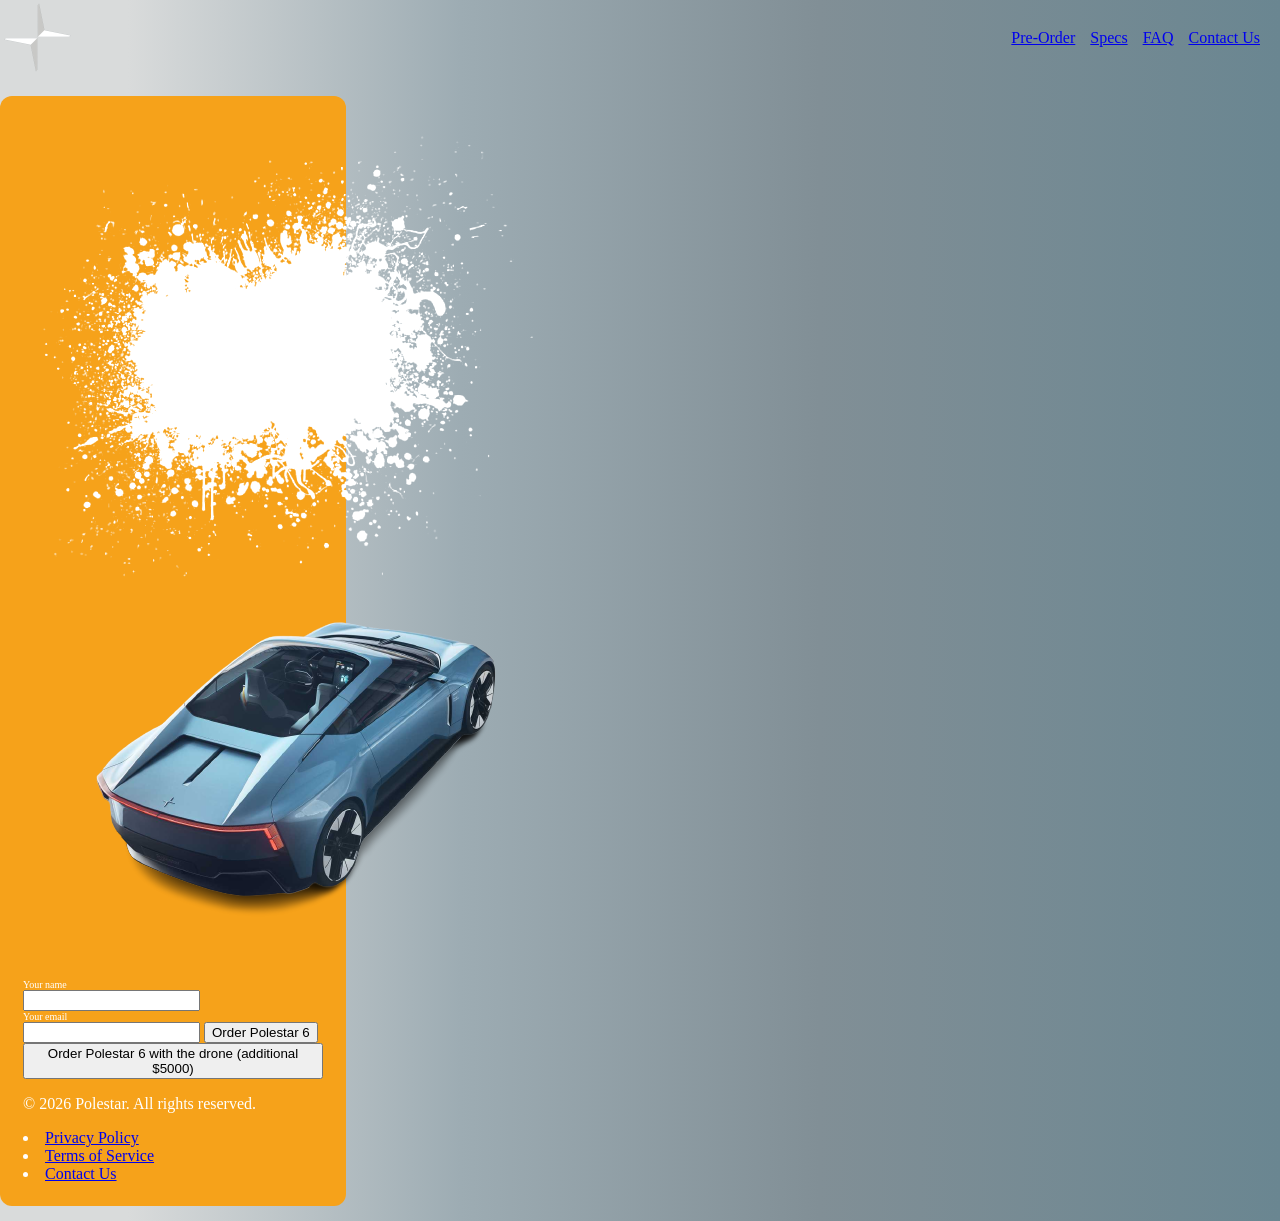
==== index.html @ ff9acb23 "Polestar 6 oefening" ====
<!DOCTYPE html>
<html lang="en">
<head>
    <meta charset="UTF-8">
    <meta name="viewport" content="width=device-width, initial-scale=1.0">
    <title>Polestar 6 | Pre-Order</title>
    <link rel="stylesheet" href="styles.css">
    
</head>
<body>
    <header style="display: flex; align-items: center;">
        <div class="banner">
            <img src="polestarlogo.png" alt="Polestar Logo" width="75" height="75">
        </div>
        <nav class="mainnav" style="margin-left: auto;">
            <a  href="preorder.html">Pre-Order</a>
            <a  href="specs.html">Specs</a>
            <a  href="faq.html">FAQ</a>
            <a  href="contact.html">Contact Us</a>
        </nav>
        
    </header>
    
    <section class="inner">
        <img src="plasma.png" alt="plasma.png" class="plasma-image">
        <img src="car.png" alt="car.png" class="plasma-image">
        <!-- hoe deze over elkaar krijgen? -->
         
        
        
        <!-- ⠀⠀⠀⠀⠀⠀⠀⠀⠀⠀⠀⠀⠀⠀⠀⠀⠀⠀⠀⠀⠀⠀⠀⠀⠀⠀⠀⣀⣀⣀⠀⠀⠀⠀⠀⠀⠀⠀⠀⠀⠀⠀⠀⠀⠀⠀⠀⠀⠀
⠀⠀⠀⠀⠀⠀⠀⠀⠀⠀⠀⠀⠀⠀⠀⠀⠀⠀⠀⠀⠀⠀⠀⠀⠀⠀⠀⣀⣀⣤⣴⣶⡿⠟⠋⠁⠀⠀⠀⠀⠀⠀⠀⠀⠀⠀⠀⠀⠀⠀⠀⠀⠀⠀⠀⠀
⠀⠀⠀⠀⠀⠀⠀⠀⠀⠀⠀⠀⠀⠀⠀⠀⠀⠀⠀⠀⠀⠀⣀⣤⣴⣾⣿⣿⡿⠟⠋⠁⠀⠀⠀⠀⠀⠀⠀⠀⠀⠀⠀⠀⠀⠀⠀⠀⠀⠀⠀⠀⠀⠀⠀⠀
⠀⠀⠀⠀⠀⠀⠀⠀⠀⠀⠀⠀⠀⠀⠀⠀⠀⠀⣀⡴⢚⢫⣽⣿⣿⡿⠛⠁⠀⠀⠀⠀⠀⠀⠀⠀⠀⠀⠀⠀⠀⠀⠀⠀⠀⠀⠀⠀⠀⠀⠀⠀⠀⠀⠀⠀
⠀⠀⠀⠀⠀⠀⠀⠀⠀⠀⠀⠀⠀⠀⢀⣠⡶⠛⠳⣎⢥⣿⣿⡿⠋⠀⠀⠀⠀⠀⠀⠀⠀⠀⠀⠀⠀⠀⠀⠀⠀⠀⠀⠀⠀⠀⠀⠀⠀⠀⠀⠀⠀⠀⠀⠀
⠀⠀⠀⠀⠀⠀⠀⠀⠀⠀⠀⠀⢀⣾⡿⠁⠀⠀⠀⣹⢾⣿⣿⠀⠀⠀⠀⠀⠀⠀⠀⠀⠀⠀⠀⠀⠀⠀⠀⠀⠀⢀⣀⣀⣀⣆⣆⣶⣶⣶⡶⣶⢶⣀⣀⣀
⠀⠀⠀⠀⠀⠀⠀⠀⠀⠀⣀⡴⢛⡏⠀⠀⠀⣠⡖⢏⠺⣿⣿⣷⣦⣤⣤⣤⠶⠖⠊⠀⠀⣀⣤⣤⡴⣖⡾⠟⠛⠉⠉⠉⠙⣏⡞⣼⣼⣷⣿⡿⠿⠛⠉⠀
⠀⠀⠀⠀⠀⠀⠀⠀⣠⠾⣉⠖⡩⢝⡦⠴⣞⠱⡸⢌⣣⣽⣿⣿⠿⠛⠉⣀⣠⣤⣶⡾⠟⠛⠋⠉⠙⣾⣇⠀⠀⠀⢀⣀⣤⣿⣿⣿⠿⠛⠉⠀⠀⠀⠀⠀
⠀⠀⠀⠀⠀⠀⢀⣴⢋⠖⡱⢊⡕⢪⢔⠫⡔⢫⣱⣾⠿⠛⢉⣠⡴⣶⠿⠟⠋⠁⠀⠀⠀⠀⠀⢀⣠⡿⣹⢳⣻⠻⡽⣹⣿⣿⡟⠁⠀⠀⠀⠀⠀⠀⠀⠀
⠀⠀⠀⠀⠀⣰⠟⣤⢋⡎⢵⡩⢜⢣⢎⣣⣽⠟⢋⣡⡴⣞⣯⠟⠋⠁⠀⠀⠀⠀⣀⣤⢶⢶⣛⢯⣓⢧⣓⡏⣶⢫⣽⣿⣿⡟⠀⠀⠀⠀⠀⠀⠀⠀⠀⠀
⠀⠀⠀⠀⠼⢯⣞⡤⢳⡸⢅⡞⣩⣖⠷⠋⠳⢶⣏⢧⣽⠋⠀⠀⠀⢀⣠⡴⣞⡻⡝⣮⢝⡲⣭⢞⡼⣣⢧⣛⢶⣫⣿⣿⣿⡇⠀⠀⠀⠀⠀⠀⠀⠀⠀⠀
⠀⠀⠀⠀⠀⠀⠈⠻⣵⢊⠷⡸⢥⣧⠀⠀⠀⠀⠉⠳⣾⣦⣠⣤⡞⣯⠳⣝⡲⣭⢳⣣⢏⡷⢳⣎⢷⡹⢮⡝⣮⢳⣿⣿⣿⣧⠀⠀⠀⠀⠀⠀⠀⠀⠀⠀
⠀⠀⠀⠀⠀⠀⠀⠀⣸⣏⣞⣱⡧⠾⢷⣄⡀⠀⠀⠀⠈⠳⣏⡶⣹⢖⡻⣜⡳⣭⢳⡭⣞⡽⣳⢎⡷⣹⢧⣻⠼⣏⢿⣿⣿⣿⣆⠀⠀⠀⠀⠀⠀⠀⠀⠀
⠀⠀⠀⠀⠀⠀⠀⠀⣤⣿⣩⣥⣶⣿⣭⣶⣿⠿⠛⠛⠀⠀⠙⣷⡹⣎⠷⣭⢳⣭⢳⡝⣮⢳⣝⢾⡹⢧⣟⢮⣟⣭⢿⣮⣝⠻⢿⣧⡀⠀⠀⠀⠀⠀⠀⠀
⠀⠀⠀⠀⠀⠀⣠⡴⣞⡟⣻⣛⢿⡻⣿⣿⣦⣤⣄⡀⠀⠀⠀⢹⡷⣭⣻⢼⡳⣞⡽⣺⡭⣟⢮⣯⢽⣻⡼⣏⡾⣞⡽⣞⡿⣿⣦⣈⠉⠀⠀⠀⠀⠀⠀⠀
⠀⠀⠀⠀⣰⠿⣭⣷⣭⡞⣵⡹⣎⠷⣭⣛⣿⣿⣭⣉⠀⠀⠀⠀⢿⣧⣛⣮⢷⣫⣞⠷⣽⢞⣯⠾⣽⢶⣻⣭⢷⡯⣟⣳⣟⡿⣿⣿⣷⣤⡀⠀⠀⠀⠀⠀
⠀⠀⠀⢀⣹⡿⣯⣴⢿⡹⢶⡹⣎⡟⣶⡹⣖⢿⣿⡿⠛⠦⠀⠀⢸⡷⣏⣾⡳⣽⡺⣟⡽⣾⣭⢿⡽⣞⣷⣫⣟⡾⣽⣳⣯⣿⣿⡿⠿⠛⠛⠲⠀⠀⠀⠀
⣾⣤⡶⣿⡹⣞⡵⣫⣞⣽⣣⣟⣵⣻⠷⣟⡾⣭⢿⣿⣦⡀⠀⠀⢸⡿⣽⢶⣻⣳⢿⣹⡽⣶⢯⣟⡾⣿⡷⣟⣾⣽⣳⣿⣿⠟⠉⠀⠀⠀⠀⠀⠀⠀⠀⠀
⠻⣷⣝⡶⠟⣳⡿⠋⠉⠀⠈⠉⠛⡿⣸⢻⣽⡞⣯⣿⡿⣷⠀⠀⣿⢿⡽⣞⡷⣯⣟⣷⣻⣽⣻⢾⣽⣻⢿⣜⢿⣾⣿⣿⡏⠀⠀⠀⠀⠀⠀⠀⠀⠀⠀⠀
⠀⠘⠻⣤⣾⡟⠀⠀⠀⠀⠀⠀⣀⣴⣿⢸⣿⣽⡳⣿⣷⡌⠁⣰⣿⢯⡿⣽⣻⣵⣻⣞⡷⣯⣟⡿⣾⣽⣻⢿⣦⠙⢿⣿⠀⠀⠀⠀⠀⠀⠀⠀⠀⠀⠀⠀
⠀⠀⠀⠀⠉⠉⠀⠀⠀⢀⣰⣾⣿⣿⢇⣿⡿⣶⢿⡿⠉⢷⢀⣿⣏⣿⣹⢷⡿⣾⢷⣏⣿⢿⣾⣿⣷⣿⣿⣿⣿⣷⠾⢿⡀⠀⠀⠀⠀⠀⠀⠀⠀⠀⠀⠀
⠀⠀⠀⠀⠀⠀⢀⣤⣾⣿⣿⣿⡿⣣⣿⢿⡽⣯⢿⡇⠀⣠⣿⣟⣾⣳⣯⢿⣽⢯⣟⣯⣿⡟⣿⣿⣿⣿⠿⠿⠿⣿⣷⣅⠓⠀⠀⠀⠀⠀⠀⠀⠀⠀⠀⠀
⠀⠀⠀⠀⢀⣶⣿⣿⣿⣿⡿⣫⣾⢿⡽⣯⢿⡽⣿⣠⣼⣿⣻⢾⣳⣯⣿⣟⣾⣟⣯⣿⣽⣷⢻⡿⠋⠀⠀⠀⠀⠀⠉⠙⢷⠀⠀⠀⠀⠀⠀⠀⠀⠀⠀⠀
⠀⠀⠀⣰⣿⣿⣿⣿⡿⣫⣾⡿⣯⢿⡽⣯⢿⣽⣿⣿⣻⢷⣻⣟⣯⣿⢻⣿⣷⣻⣟⣾⣿⣿⠸⠂⠀⠀⠀⠀⠀⠀⠀⠀⠀⠀⠀⠀⠀⠀⠀⠀⠀⠀⠀⠀
⠀⠀⢰⣿⣿⣿⣿⢏⣾⣿⢯⣿⡽⣯⣿⣻⣟⣾⣽⣾⣻⣟⣯⣿⣽⡟⢸⣿⣿⣿⣿⣿⣿⣿⠀⠀⠀⠀⠀⠀⠀⠀⠀⠀⠀⠀⠀⠀⠀⠀⠀⠀⠀⠀⠀⠀
⠀⠀⢸⣿⣿⣿⣏⣾⣿⡽⣟⣾⢿⣽⡾⣷⡿⣻⣿⣿⣿⣿⣿⣿⡟⠁⣿⠟⠋⠉⠉⠙⠻⣿⡀⠀⠀⠀⠀⠀⠀⠀⠀⠀⠀⠀⠀⠀⠀⠀⠀⠀⠀⠀⠀⠀
⠀⠈⠘⣿⣿⣿⢸⣿⣯⢿⡿⣽⡿⣯⣿⢿⣇⠉⠀⠀⠀⠀⠉⠿⠁⠀⠃⠀⠀⠀⠀⠀⠀⠘⠁⠀⠀⠀⠀⠀⠀⠀⠀⠀⠀⠀⠀⠀⠀⠀⠀⠀⠀⠀⠀⠀
⠀⠀⠀⠹⣿⣿⢼⣿⣟⣿⣟⣿⣽⣿⣽⣿⣿⣿⣶⣶⣴⣤⣤⣤⣄⣀⠀⠀⠀⠀⠀⠀⠀⠀⠀⠀⠀⠀⠀⠀⠀⠀⠀⠀⠀⠀⠀⠀⠀⠀⠀⠀⠀⠀⠀⠀
⠀⠀⠀⠀⠘⢿⣏⣿⣿⣻⣾⣟⣿⣾⢿⣾⡿⣿⣿⣿⣿⣿⣿⣿⣿⣿⣿⣶⣄⠀⠀⠀⠀⠀⠀⠀⠀⠀⠀⠀⠀⠀⠀⠀⠀⠀⠀⠀⠀⠀⠀⠀⠀⠀⠀⠀
⠀⠀⠀⠀⠀⠀⠙⠪⠿⣿⣯⣿⣟⣿⣿⣟⣿⣿⣯⣿⣿⣿⣿⣿⣿⣿⣿⣿⣿⣷⡀⠀⠀⠀⠀⠀⠀⠀⠀⠀⠀⠀⠀⠀⠀⠀⠀⠀⠀⠀⠀⠀⠀⠀⠀⠀
⠀⠀⠀⠀⠀⠀⠀⠀⠀⠈⠙⠛⠻⠿⠯⠿⠿⠿⠿⠿⠷⠿⠿⢿⣿⣿⣿⣿⣿⣿⡇⠀⠀⠀⠀⠀⠀⠀⠀⠀⠀⠀⠀⠀⠀⠀⠀⠀⠀⠀⠀⠀⠀⠀⠀⠀
⠀⠀⠀⠀⠀⠀⠀⠀⠀⠀⠀⠀⠀⠀⣀⣤⣶⣶⣿⣿⣷⣶⣶⡄⠘⣿⣿⣿⣿⣿⡇⠀⠀⠀⠀⠀⠀⠀⠀⠀⠀⠀⠀⠀⠀⠀⠀⠀⠀⠀⠀⠀⠀⠀⠀⠀
⠀⠀⠀⠀⠀⠀⠀⠀⠀⠀⠀⢀⣴⣿⣿⣿⣿⣿⠿⠿⠿⠿⣿⡿⢀⣿⣿⣿⣿⡿⢀⠀⠀⠀⠀⠀⠀⠀⠀⠀⠀⠀⠀⠀⠀⠀⠀⠀⠀⠀⠀⠀⠀⠀⠀⠀
⠀⠀⠀⠀⠀⠀⠀⠀⠀⠀⠀⣾⣿⣿⣿⣿⠁⠀⠀⠀⠀⠀⠀⣠⣾⣿⣿⣿⡿⠁⣼⣦⠀⠀⠀⠀⠀⠀⠀⠀⠀⠀⠀⠀⠀⠀⠀⠀⠀⠀⠀⠀⠀⠀⠀⠀
⠀⠀⠀⠀⠀⠀⠀⠀⠀⠀⠀⢻⣿⣿⣿⣿⣷⣶⣤⣤⣤⣶⣿⣿⣿⣿⣿⠟⠁⠸⣿⣿⣷⡄⠀⠀⠀⠀⠀⠀⠀⠀⠀⠀⠀⠀⠀⠀⠀⠀⠀⠀⠀⠀⠀⠀
⠀⠀⠀⠀⠀⠀⠀⠀⠀⠀⠀⠀⠹⢿⣿⣿⣿⣿⣿⣿⣿⣿⣿⣿⣿⠿⠁⠀⠀⠀⠈⣿⣿⣿⡀⠀⠀⠀⠀⠀⠀⠀⠀⠀⠀⠀⠀⠀⠀⠀⠀⠀⠀⠀⠀⠀
⠀⠀⠀⠀⠀⠀⠀⠀⠀⠀⠀⠀⠀⠀⠉⠛⠛⠿⠿⠿⠿⠟⠛⠉⠀⠀⠀⠀⠀⠀⠀⠘⣿⣿⣇⠀⠀⠀⠀⠀⠀⠀⠀⠀⠀⠀⠀⠀⠀⠀⠀⠀⠀⠀⠀⠀
⠀⠀⠀⠀⠀⠀⠀⠀⠀⠀⠀⠀⠀⠀⠀⠀⠀⠀⠀⠀⠀⠀⠀⠀⠀⠀⠀⠀⠀⠀⣦⡄⢹⣿⡏⠀⠀⠀⠀⠀⠀⠀⠀⠀⠀⠀⠀⠀⠀⠀⠀⠀⠀⠀⠀⠀
⠀⠀⠀⠀⠀⠀⠀⠀⠀⠀⠀⠀⠀⠀⠀⠀⠀⠀⠀⠀⠀⠀⠀⠀⠀⠀⠀⠀⠀⠀⠈⣿⣿⣿⠃⠀⠀⠀⠀⠀⠀⠀⠀⠀⠀⠀⠀⠀⠀⠀⠀⠀⠀⠀⠀⠀
⠀⠀⠀⠀⠀⠀⠀⠀⠀⠀⠀⠀⠀⠀⠀⠀⠀⠀⠀⠀⠀⠀⠀⠀⠀⠀⠀⠀⠀⠀⠀⢸⣿⠏⠀⠀⠀⠀⠀⠀⠀⠀⠀⠀⠀⠀⠀⠀⠀⠀⠀⠀⠀⠀⠀⠀
⠀⠀⠀⠀⠀⠀⠀⠀⠀⠀⠀⠀⠀⠀⠀⠀⠀⠀⠀⠀⠀⠀⠀⠀⠀⠀⠀⠀⠀⠀⠀⣼⡏⠀⠀⠀⠀⠀⠀⠀⠀⠀⠀⠀⠀⠀⠀⠀⠀⠀⠀⠀⠀⠀⠀⠀
⠀⠀⠀⠀⠀⠀⠀⠀⠀⠀⠀⠀⠀⠀⠀⠀⠀⠀⠀⠀⠀⠀⠀⠀⠀⠀⠀⠀⠀⠀⠀⠁⠀ -->
    </inner>
    <form>
        <label for="name">Your name</label>
        <input type="text" id="name">
        <label for="email">Your email</label>
        <input type="email" id="email">
        <button>Order Polestar 6</button>
        <button>Order Polestar 6 <span>with the drone</span> (additional $5000)</button>
    </form>
    <footer>
        <section class="footer-content">
            <p>&copy; 2026 Polestar. All rights reserved.</p>
            <nav>
                    <li><a href="privacy_policy.html">Privacy Policy</a></li>
                    <li><a href="terms_of_service.html">Terms of Service</a></li>
                    <li><a href="contact.html">Contact Us</a></li>
            </nav>
        </section>
    </footer>
</body>
</html>
---- styles.css ----
body {
        margin: 0;
        padding: 0;
        background: #d9dbdb;
        background: linear-gradient(90deg, rgba(217, 219, 219, 1) 10%, rgba(157, 172, 179, 1) 36%, rgba(129, 143, 150, 1) 64%, rgba(106, 134, 145, 1) 100%);
}
        .banner {
            display: flex;
            flex-direction: row;
            flex-wrap: nowrap;
          /* Keep the logo and links in separate child elements; this places
         the first child at the left and the last child at the right. */
            justify-content: space-between;
            align-items: center;
            gap: 10px;
}
.mainnav {
            display: flex;
            flex-direction: row;
            flex-wrap: nowrap;
            justify-content: flex-end;
            align-items: center;
            gap: 15px;
            margin-right: 20px;
}
label {
            display: block;
            font-size: 10px;
            
}
section.inner {
            background-color: #f6a21a;
            padding: 23px;
            margin-top: 21px;
            margin-bottom: 15px;
            border-radius: 12px;
            color: white;
            width: 300px;
}
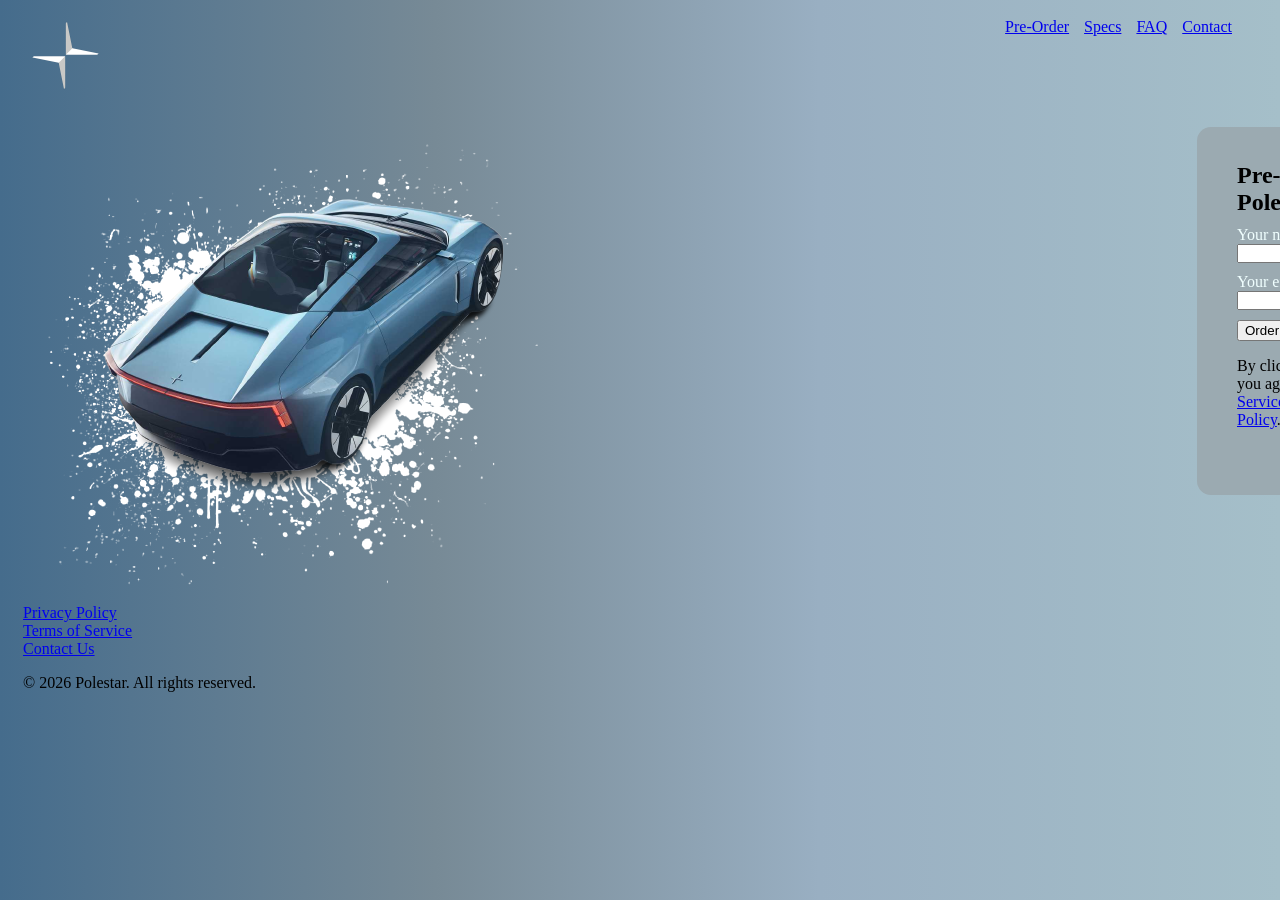
==== commit 19f701b7: "Cleanup" ====
--- a/index.html
+++ b/index.html
@@ -5,87 +5,60 @@
     <meta name="viewport" content="width=device-width, initial-scale=1.0">
     <title>Polestar 6 | Pre-Order</title>
     <link rel="stylesheet" href="styles.css">
-    
 </head>
 <body>
-    <header style="display: flex; align-items: center;">
+    <header>
         <div class="banner">
             <img src="polestarlogo.png" alt="Polestar Logo" width="75" height="75">
         </div>
-        <nav class="mainnav" style="margin-left: auto;">
+        <nav class="mainnav">
             <a  href="preorder.html">Pre-Order</a>
             <a  href="specs.html">Specs</a>
             <a  href="faq.html">FAQ</a>
-            <a  href="contact.html">Contact Us</a>
+            <a  href="contact.html">Contact</a>
         </nav>
-        
     </header>
-    
+    <!-- <section class="preorder-layout">
+        <div class="inner">
+            <img src="plasma.png" alt="plasma.png" class="plasma-image">
+            <img src="car.png" alt="car.png" class="plasma-image">
+        </div>
+        <form class="form">
+            <h1 class="title-form">Pre-Order Your Polestar 6</h1>
+            <div>
+                <label for="name">Your name</label>
+                <input type="text" id="name">
+            </div>
+            <div>
+                <label for="email">Your email</label>
+                <input type="email" id="email">
+            </div>
+            <button>Order Polestar 6</button>
+            <p>By clicking the button, you agree to our <a href="terms_of_service.html">Terms of Service</a> and <a href="privacy_policy.html">Privacy Policy</a>.</p>
+        </form>
+        </section>  -->
     <section class="inner">
-        <img src="plasma.png" alt="plasma.png" class="plasma-image">
-        <img src="car.png" alt="car.png" class="plasma-image">
-        <!-- hoe deze over elkaar krijgen? -->
-         
-        
-        
-        <!-- ⠀⠀⠀⠀⠀⠀⠀⠀⠀⠀⠀⠀⠀⠀⠀⠀⠀⠀⠀⠀⠀⠀⠀⠀⠀⠀⠀⣀⣀⣀⠀⠀⠀⠀⠀⠀⠀⠀⠀⠀⠀⠀⠀⠀⠀⠀⠀⠀⠀
-⠀⠀⠀⠀⠀⠀⠀⠀⠀⠀⠀⠀⠀⠀⠀⠀⠀⠀⠀⠀⠀⠀⠀⠀⠀⠀⠀⣀⣀⣤⣴⣶⡿⠟⠋⠁⠀⠀⠀⠀⠀⠀⠀⠀⠀⠀⠀⠀⠀⠀⠀⠀⠀⠀⠀⠀
-⠀⠀⠀⠀⠀⠀⠀⠀⠀⠀⠀⠀⠀⠀⠀⠀⠀⠀⠀⠀⠀⠀⣀⣤⣴⣾⣿⣿⡿⠟⠋⠁⠀⠀⠀⠀⠀⠀⠀⠀⠀⠀⠀⠀⠀⠀⠀⠀⠀⠀⠀⠀⠀⠀⠀⠀
-⠀⠀⠀⠀⠀⠀⠀⠀⠀⠀⠀⠀⠀⠀⠀⠀⠀⠀⣀⡴⢚⢫⣽⣿⣿⡿⠛⠁⠀⠀⠀⠀⠀⠀⠀⠀⠀⠀⠀⠀⠀⠀⠀⠀⠀⠀⠀⠀⠀⠀⠀⠀⠀⠀⠀⠀
-⠀⠀⠀⠀⠀⠀⠀⠀⠀⠀⠀⠀⠀⠀⢀⣠⡶⠛⠳⣎⢥⣿⣿⡿⠋⠀⠀⠀⠀⠀⠀⠀⠀⠀⠀⠀⠀⠀⠀⠀⠀⠀⠀⠀⠀⠀⠀⠀⠀⠀⠀⠀⠀⠀⠀⠀
-⠀⠀⠀⠀⠀⠀⠀⠀⠀⠀⠀⠀⢀⣾⡿⠁⠀⠀⠀⣹⢾⣿⣿⠀⠀⠀⠀⠀⠀⠀⠀⠀⠀⠀⠀⠀⠀⠀⠀⠀⠀⢀⣀⣀⣀⣆⣆⣶⣶⣶⡶⣶⢶⣀⣀⣀
-⠀⠀⠀⠀⠀⠀⠀⠀⠀⠀⣀⡴⢛⡏⠀⠀⠀⣠⡖⢏⠺⣿⣿⣷⣦⣤⣤⣤⠶⠖⠊⠀⠀⣀⣤⣤⡴⣖⡾⠟⠛⠉⠉⠉⠙⣏⡞⣼⣼⣷⣿⡿⠿⠛⠉⠀
-⠀⠀⠀⠀⠀⠀⠀⠀⣠⠾⣉⠖⡩⢝⡦⠴⣞⠱⡸⢌⣣⣽⣿⣿⠿⠛⠉⣀⣠⣤⣶⡾⠟⠛⠋⠉⠙⣾⣇⠀⠀⠀⢀⣀⣤⣿⣿⣿⠿⠛⠉⠀⠀⠀⠀⠀
-⠀⠀⠀⠀⠀⠀⢀⣴⢋⠖⡱⢊⡕⢪⢔⠫⡔⢫⣱⣾⠿⠛⢉⣠⡴⣶⠿⠟⠋⠁⠀⠀⠀⠀⠀⢀⣠⡿⣹⢳⣻⠻⡽⣹⣿⣿⡟⠁⠀⠀⠀⠀⠀⠀⠀⠀
-⠀⠀⠀⠀⠀⣰⠟⣤⢋⡎⢵⡩⢜⢣⢎⣣⣽⠟⢋⣡⡴⣞⣯⠟⠋⠁⠀⠀⠀⠀⣀⣤⢶⢶⣛⢯⣓⢧⣓⡏⣶⢫⣽⣿⣿⡟⠀⠀⠀⠀⠀⠀⠀⠀⠀⠀
-⠀⠀⠀⠀⠼⢯⣞⡤⢳⡸⢅⡞⣩⣖⠷⠋⠳⢶⣏⢧⣽⠋⠀⠀⠀⢀⣠⡴⣞⡻⡝⣮⢝⡲⣭⢞⡼⣣⢧⣛⢶⣫⣿⣿⣿⡇⠀⠀⠀⠀⠀⠀⠀⠀⠀⠀
-⠀⠀⠀⠀⠀⠀⠈⠻⣵⢊⠷⡸⢥⣧⠀⠀⠀⠀⠉⠳⣾⣦⣠⣤⡞⣯⠳⣝⡲⣭⢳⣣⢏⡷⢳⣎⢷⡹⢮⡝⣮⢳⣿⣿⣿⣧⠀⠀⠀⠀⠀⠀⠀⠀⠀⠀
-⠀⠀⠀⠀⠀⠀⠀⠀⣸⣏⣞⣱⡧⠾⢷⣄⡀⠀⠀⠀⠈⠳⣏⡶⣹⢖⡻⣜⡳⣭⢳⡭⣞⡽⣳⢎⡷⣹⢧⣻⠼⣏⢿⣿⣿⣿⣆⠀⠀⠀⠀⠀⠀⠀⠀⠀
-⠀⠀⠀⠀⠀⠀⠀⠀⣤⣿⣩⣥⣶⣿⣭⣶⣿⠿⠛⠛⠀⠀⠙⣷⡹⣎⠷⣭⢳⣭⢳⡝⣮⢳⣝⢾⡹⢧⣟⢮⣟⣭⢿⣮⣝⠻⢿⣧⡀⠀⠀⠀⠀⠀⠀⠀
-⠀⠀⠀⠀⠀⠀⣠⡴⣞⡟⣻⣛⢿⡻⣿⣿⣦⣤⣄⡀⠀⠀⠀⢹⡷⣭⣻⢼⡳⣞⡽⣺⡭⣟⢮⣯⢽⣻⡼⣏⡾⣞⡽⣞⡿⣿⣦⣈⠉⠀⠀⠀⠀⠀⠀⠀
-⠀⠀⠀⠀⣰⠿⣭⣷⣭⡞⣵⡹⣎⠷⣭⣛⣿⣿⣭⣉⠀⠀⠀⠀⢿⣧⣛⣮⢷⣫⣞⠷⣽⢞⣯⠾⣽⢶⣻⣭⢷⡯⣟⣳⣟⡿⣿⣿⣷⣤⡀⠀⠀⠀⠀⠀
-⠀⠀⠀⢀⣹⡿⣯⣴⢿⡹⢶⡹⣎⡟⣶⡹⣖⢿⣿⡿⠛⠦⠀⠀⢸⡷⣏⣾⡳⣽⡺⣟⡽⣾⣭⢿⡽⣞⣷⣫⣟⡾⣽⣳⣯⣿⣿⡿⠿⠛⠛⠲⠀⠀⠀⠀
-⣾⣤⡶⣿⡹⣞⡵⣫⣞⣽⣣⣟⣵⣻⠷⣟⡾⣭⢿⣿⣦⡀⠀⠀⢸⡿⣽⢶⣻⣳⢿⣹⡽⣶⢯⣟⡾⣿⡷⣟⣾⣽⣳⣿⣿⠟⠉⠀⠀⠀⠀⠀⠀⠀⠀⠀
-⠻⣷⣝⡶⠟⣳⡿⠋⠉⠀⠈⠉⠛⡿⣸⢻⣽⡞⣯⣿⡿⣷⠀⠀⣿⢿⡽⣞⡷⣯⣟⣷⣻⣽⣻⢾⣽⣻⢿⣜⢿⣾⣿⣿⡏⠀⠀⠀⠀⠀⠀⠀⠀⠀⠀⠀
-⠀⠘⠻⣤⣾⡟⠀⠀⠀⠀⠀⠀⣀⣴⣿⢸⣿⣽⡳⣿⣷⡌⠁⣰⣿⢯⡿⣽⣻⣵⣻⣞⡷⣯⣟⡿⣾⣽⣻⢿⣦⠙⢿⣿⠀⠀⠀⠀⠀⠀⠀⠀⠀⠀⠀⠀
-⠀⠀⠀⠀⠉⠉⠀⠀⠀⢀⣰⣾⣿⣿⢇⣿⡿⣶⢿⡿⠉⢷⢀⣿⣏⣿⣹⢷⡿⣾⢷⣏⣿⢿⣾⣿⣷⣿⣿⣿⣿⣷⠾⢿⡀⠀⠀⠀⠀⠀⠀⠀⠀⠀⠀⠀
-⠀⠀⠀⠀⠀⠀⢀⣤⣾⣿⣿⣿⡿⣣⣿⢿⡽⣯⢿⡇⠀⣠⣿⣟⣾⣳⣯⢿⣽⢯⣟⣯⣿⡟⣿⣿⣿⣿⠿⠿⠿⣿⣷⣅⠓⠀⠀⠀⠀⠀⠀⠀⠀⠀⠀⠀
-⠀⠀⠀⠀⢀⣶⣿⣿⣿⣿⡿⣫⣾⢿⡽⣯⢿⡽⣿⣠⣼⣿⣻⢾⣳⣯⣿⣟⣾⣟⣯⣿⣽⣷⢻⡿⠋⠀⠀⠀⠀⠀⠉⠙⢷⠀⠀⠀⠀⠀⠀⠀⠀⠀⠀⠀
-⠀⠀⠀⣰⣿⣿⣿⣿⡿⣫⣾⡿⣯⢿⡽⣯⢿⣽⣿⣿⣻⢷⣻⣟⣯⣿⢻⣿⣷⣻⣟⣾⣿⣿⠸⠂⠀⠀⠀⠀⠀⠀⠀⠀⠀⠀⠀⠀⠀⠀⠀⠀⠀⠀⠀⠀
-⠀⠀⢰⣿⣿⣿⣿⢏⣾⣿⢯⣿⡽⣯⣿⣻⣟⣾⣽⣾⣻⣟⣯⣿⣽⡟⢸⣿⣿⣿⣿⣿⣿⣿⠀⠀⠀⠀⠀⠀⠀⠀⠀⠀⠀⠀⠀⠀⠀⠀⠀⠀⠀⠀⠀⠀
-⠀⠀⢸⣿⣿⣿⣏⣾⣿⡽⣟⣾⢿⣽⡾⣷⡿⣻⣿⣿⣿⣿⣿⣿⡟⠁⣿⠟⠋⠉⠉⠙⠻⣿⡀⠀⠀⠀⠀⠀⠀⠀⠀⠀⠀⠀⠀⠀⠀⠀⠀⠀⠀⠀⠀⠀
-⠀⠈⠘⣿⣿⣿⢸⣿⣯⢿⡿⣽⡿⣯⣿⢿⣇⠉⠀⠀⠀⠀⠉⠿⠁⠀⠃⠀⠀⠀⠀⠀⠀⠘⠁⠀⠀⠀⠀⠀⠀⠀⠀⠀⠀⠀⠀⠀⠀⠀⠀⠀⠀⠀⠀⠀
-⠀⠀⠀⠹⣿⣿⢼⣿⣟⣿⣟⣿⣽⣿⣽⣿⣿⣿⣶⣶⣴⣤⣤⣤⣄⣀⠀⠀⠀⠀⠀⠀⠀⠀⠀⠀⠀⠀⠀⠀⠀⠀⠀⠀⠀⠀⠀⠀⠀⠀⠀⠀⠀⠀⠀⠀
-⠀⠀⠀⠀⠘⢿⣏⣿⣿⣻⣾⣟⣿⣾⢿⣾⡿⣿⣿⣿⣿⣿⣿⣿⣿⣿⣿⣶⣄⠀⠀⠀⠀⠀⠀⠀⠀⠀⠀⠀⠀⠀⠀⠀⠀⠀⠀⠀⠀⠀⠀⠀⠀⠀⠀⠀
-⠀⠀⠀⠀⠀⠀⠙⠪⠿⣿⣯⣿⣟⣿⣿⣟⣿⣿⣯⣿⣿⣿⣿⣿⣿⣿⣿⣿⣿⣷⡀⠀⠀⠀⠀⠀⠀⠀⠀⠀⠀⠀⠀⠀⠀⠀⠀⠀⠀⠀⠀⠀⠀⠀⠀⠀
-⠀⠀⠀⠀⠀⠀⠀⠀⠀⠈⠙⠛⠻⠿⠯⠿⠿⠿⠿⠿⠷⠿⠿⢿⣿⣿⣿⣿⣿⣿⡇⠀⠀⠀⠀⠀⠀⠀⠀⠀⠀⠀⠀⠀⠀⠀⠀⠀⠀⠀⠀⠀⠀⠀⠀⠀
-⠀⠀⠀⠀⠀⠀⠀⠀⠀⠀⠀⠀⠀⠀⣀⣤⣶⣶⣿⣿⣷⣶⣶⡄⠘⣿⣿⣿⣿⣿⡇⠀⠀⠀⠀⠀⠀⠀⠀⠀⠀⠀⠀⠀⠀⠀⠀⠀⠀⠀⠀⠀⠀⠀⠀⠀
-⠀⠀⠀⠀⠀⠀⠀⠀⠀⠀⠀⢀⣴⣿⣿⣿⣿⣿⠿⠿⠿⠿⣿⡿⢀⣿⣿⣿⣿⡿⢀⠀⠀⠀⠀⠀⠀⠀⠀⠀⠀⠀⠀⠀⠀⠀⠀⠀⠀⠀⠀⠀⠀⠀⠀⠀
-⠀⠀⠀⠀⠀⠀⠀⠀⠀⠀⠀⣾⣿⣿⣿⣿⠁⠀⠀⠀⠀⠀⠀⣠⣾⣿⣿⣿⡿⠁⣼⣦⠀⠀⠀⠀⠀⠀⠀⠀⠀⠀⠀⠀⠀⠀⠀⠀⠀⠀⠀⠀⠀⠀⠀⠀
-⠀⠀⠀⠀⠀⠀⠀⠀⠀⠀⠀⢻⣿⣿⣿⣿⣷⣶⣤⣤⣤⣶⣿⣿⣿⣿⣿⠟⠁⠸⣿⣿⣷⡄⠀⠀⠀⠀⠀⠀⠀⠀⠀⠀⠀⠀⠀⠀⠀⠀⠀⠀⠀⠀⠀⠀
-⠀⠀⠀⠀⠀⠀⠀⠀⠀⠀⠀⠀⠹⢿⣿⣿⣿⣿⣿⣿⣿⣿⣿⣿⣿⠿⠁⠀⠀⠀⠈⣿⣿⣿⡀⠀⠀⠀⠀⠀⠀⠀⠀⠀⠀⠀⠀⠀⠀⠀⠀⠀⠀⠀⠀⠀
-⠀⠀⠀⠀⠀⠀⠀⠀⠀⠀⠀⠀⠀⠀⠉⠛⠛⠿⠿⠿⠿⠟⠛⠉⠀⠀⠀⠀⠀⠀⠀⠘⣿⣿⣇⠀⠀⠀⠀⠀⠀⠀⠀⠀⠀⠀⠀⠀⠀⠀⠀⠀⠀⠀⠀⠀
-⠀⠀⠀⠀⠀⠀⠀⠀⠀⠀⠀⠀⠀⠀⠀⠀⠀⠀⠀⠀⠀⠀⠀⠀⠀⠀⠀⠀⠀⠀⣦⡄⢹⣿⡏⠀⠀⠀⠀⠀⠀⠀⠀⠀⠀⠀⠀⠀⠀⠀⠀⠀⠀⠀⠀⠀
-⠀⠀⠀⠀⠀⠀⠀⠀⠀⠀⠀⠀⠀⠀⠀⠀⠀⠀⠀⠀⠀⠀⠀⠀⠀⠀⠀⠀⠀⠀⠈⣿⣿⣿⠃⠀⠀⠀⠀⠀⠀⠀⠀⠀⠀⠀⠀⠀⠀⠀⠀⠀⠀⠀⠀⠀
-⠀⠀⠀⠀⠀⠀⠀⠀⠀⠀⠀⠀⠀⠀⠀⠀⠀⠀⠀⠀⠀⠀⠀⠀⠀⠀⠀⠀⠀⠀⠀⢸⣿⠏⠀⠀⠀⠀⠀⠀⠀⠀⠀⠀⠀⠀⠀⠀⠀⠀⠀⠀⠀⠀⠀⠀
-⠀⠀⠀⠀⠀⠀⠀⠀⠀⠀⠀⠀⠀⠀⠀⠀⠀⠀⠀⠀⠀⠀⠀⠀⠀⠀⠀⠀⠀⠀⠀⣼⡏⠀⠀⠀⠀⠀⠀⠀⠀⠀⠀⠀⠀⠀⠀⠀⠀⠀⠀⠀⠀⠀⠀⠀
-⠀⠀⠀⠀⠀⠀⠀⠀⠀⠀⠀⠀⠀⠀⠀⠀⠀⠀⠀⠀⠀⠀⠀⠀⠀⠀⠀⠀⠀⠀⠀⠁⠀ -->
-    </inner>
-    <form>
-        <label for="name">Your name</label>
-        <input type="text" id="name">
-        <label for="email">Your email</label>
-        <input type="email" id="email">
-        <button>Order Polestar 6</button>
-        <button>Order Polestar 6 <span>with the drone</span> (additional $5000)</button>
-    </form>
+        <area>
+            <img src="plasma.png" alt="plasma.png" class="plasma">
+            <img src="car.png" alt="car.png" class="car">
+        </area>
+        <form class="form">
+            <h1 class="title-form">Pre-Order Your Polestar 6</h1>
+            <label for="name">Your name</label>
+            <input type="text" id="name">
+            <label for="email">Your email</label>
+            <input type="email" id="email">
+            <button>Order Polestar 6</button>
+            <p>By clicking the button, you agree to our <a href="terms_of_service.html">Terms of Service</a> and <a href="privacy_policy.html">Privacy Policy</a>.</p>
+        </form>
+    </section>
     <footer>
-        <section class="footer-content">
-            <p>&copy; 2026 Polestar. All rights reserved.</p>
-            <nav>
-                    <li><a href="privacy_policy.html">Privacy Policy</a></li>
-                    <li><a href="terms_of_service.html">Terms of Service</a></li>
-                    <li><a href="contact.html">Contact Us</a></li>
+        <section class="footer">
+            <nav class="footernav">
+                    <a href="privacy_policy.html">Privacy Policy</a>
+                    <a href="terms_of_service.html">Terms of Service</a>
+                    <a href="contact.html">Contact Us</a>
+                    <p>&copy; 2026 Polestar. All rights reserved.</p>
             </nav>
         </section>
     </footer>
--- a/styles.css
+++ b/styles.css
@@ -1,19 +1,12 @@
-
 body {
-        margin: 0;
-        padding: 0;
-        background: #d9dbdb;
-        background: linear-gradient(90deg, rgba(217, 219, 219, 1) 10%, rgba(157, 172, 179, 1) 36%, rgba(129, 143, 150, 1) 64%, rgba(106, 134, 145, 1) 100%);
+background: #456C8C;
+background: linear-gradient(90deg,rgba(69, 108, 140, 1) 0%, rgba(119, 138, 150, 1) 34%, rgba(153, 175, 194, 1) 64%, rgba(165, 191, 201, 1) 100%);
 }
-        .banner {
-            display: flex;
-            flex-direction: row;
-            flex-wrap: nowrap;
-          /* Keep the logo and links in separate child elements; this places
-         the first child at the left and the last child at the right. */
-            justify-content: space-between;
-            align-items: center;
-            gap: 10px;
+header{
+        display: flex;
+        align-items: flex-start;
+        justify-content: space-between;
+        padding: 10px 20px;
 }
 .mainnav {
             display: flex;
@@ -23,18 +16,62 @@
             align-items: center;
             gap: 15px;
             margin-right: 20px;
+            margin-left: auto;
 }
 label {
-            display: block;
-            font-size: 10px;
+            display: flex;
+            font-size: 16px;
+            align-items: center;
+            color:azure;
             
 }
-section.inner {
-            background-color: #f6a21a;
-            padding: 23px;
-            margin-top: 21px;
-            margin-bottom: 15px;
-            border-radius: 12px;
-            color: white;
-            width: 300px;
+.inner {
+    display: flex;
+    flex-direction: row;
+    justify-content: space-between;
+    align-items: flex-start;
+    margin: 20px 20px 0 20px;
+    border-radius: 14px;
+}
+#name {
+    margin-bottom: 10px;
+    padding: initial;
+}
+#email {
+    margin-bottom: 10px;
+    padding: initial;
+
+}
+.car{
+    margin: 50px 0px 0px -520px;
+}
+.form {
+    display: flex;
+    flex-direction: column;
+    flex-wrap: wrap;
+    justify-content: space-evenly;
+    align-items: flex-start;
+    background-color: #9baab1;
+    border-radius: 14px;
+    padding: 15px 50px 50px 40px;
+    margin-left: 500px;
+}
+.title-form {
+    font-size: 24px;
+    font-weight: bold;
+    margin-bottom: 10px;
+    justify-content: center;
+}
+
+.footer{
+        display: flex;
+        flex-direction: row;
+        justify-content: space-between;
+       margin-right: 15px;
+}
+.footernav {
+        display: flex;
+        flex-direction:column;
+        justify-content: flex-end;
+        padding: 0 15px 0 15px;
 }
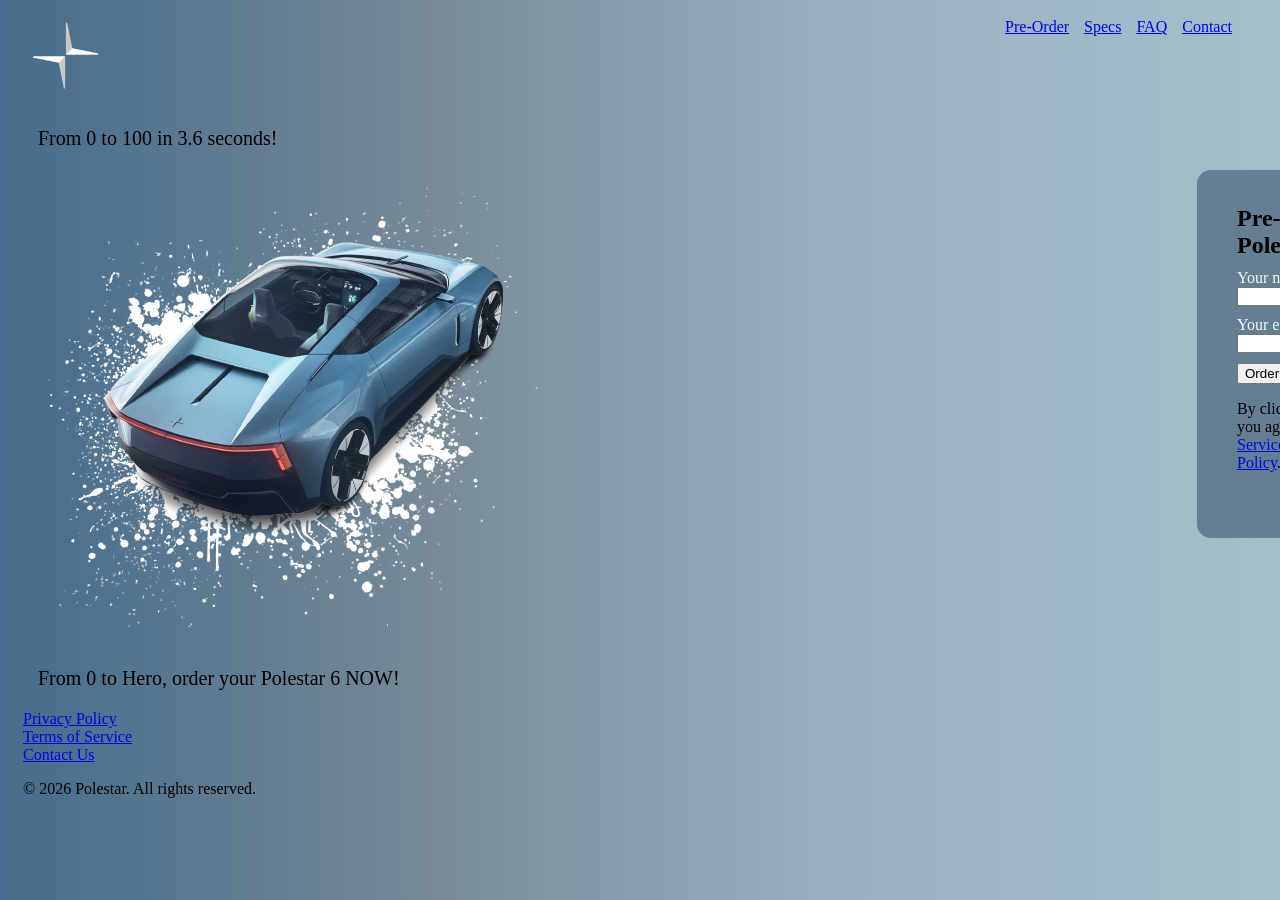
==== commit 1cdb0bed: "Finalizing Lay-out.patch" ====
--- a/index.html
+++ b/index.html
@@ -18,25 +18,7 @@
             <a  href="contact.html">Contact</a>
         </nav>
     </header>
-    <!-- <section class="preorder-layout">
-        <div class="inner">
-            <img src="plasma.png" alt="plasma.png" class="plasma-image">
-            <img src="car.png" alt="car.png" class="plasma-image">
-        </div>
-        <form class="form">
-            <h1 class="title-form">Pre-Order Your Polestar 6</h1>
-            <div>
-                <label for="name">Your name</label>
-                <input type="text" id="name">
-            </div>
-            <div>
-                <label for="email">Your email</label>
-                <input type="email" id="email">
-            </div>
-            <button>Order Polestar 6</button>
-            <p>By clicking the button, you agree to our <a href="terms_of_service.html">Terms of Service</a> and <a href="privacy_policy.html">Privacy Policy</a>.</p>
-        </form>
-        </section>  -->
+     <p class="text">From 0 to 100 in 3.6 seconds!</p>
     <section class="inner">
         <area>
             <img src="plasma.png" alt="plasma.png" class="plasma">
@@ -52,6 +34,7 @@
             <p>By clicking the button, you agree to our <a href="terms_of_service.html">Terms of Service</a> and <a href="privacy_policy.html">Privacy Policy</a>.</p>
         </form>
     </section>
+    <p class="text_below">From 0 to Hero, order your Polestar 6 NOW!</p>
     <footer>
         <section class="footer">
             <nav class="footernav">
--- a/styles.css
+++ b/styles.css
@@ -51,7 +51,7 @@
     flex-wrap: wrap;
     justify-content: space-evenly;
     align-items: flex-start;
-    background-color: #9baab1;
+    background-color: #647f92;
     border-radius: 14px;
     padding: 15px 50px 50px 40px;
     margin-left: 500px;
@@ -62,7 +62,14 @@
     margin-bottom: 10px;
     justify-content: center;
 }
-
+.text{
+    font-size: 20px;
+    margin-left: 30px;
+}
+.text_below{
+    font-size: 20px;
+    margin-left: 30px;
+}
 .footer{
         display: flex;
         flex-direction: row;
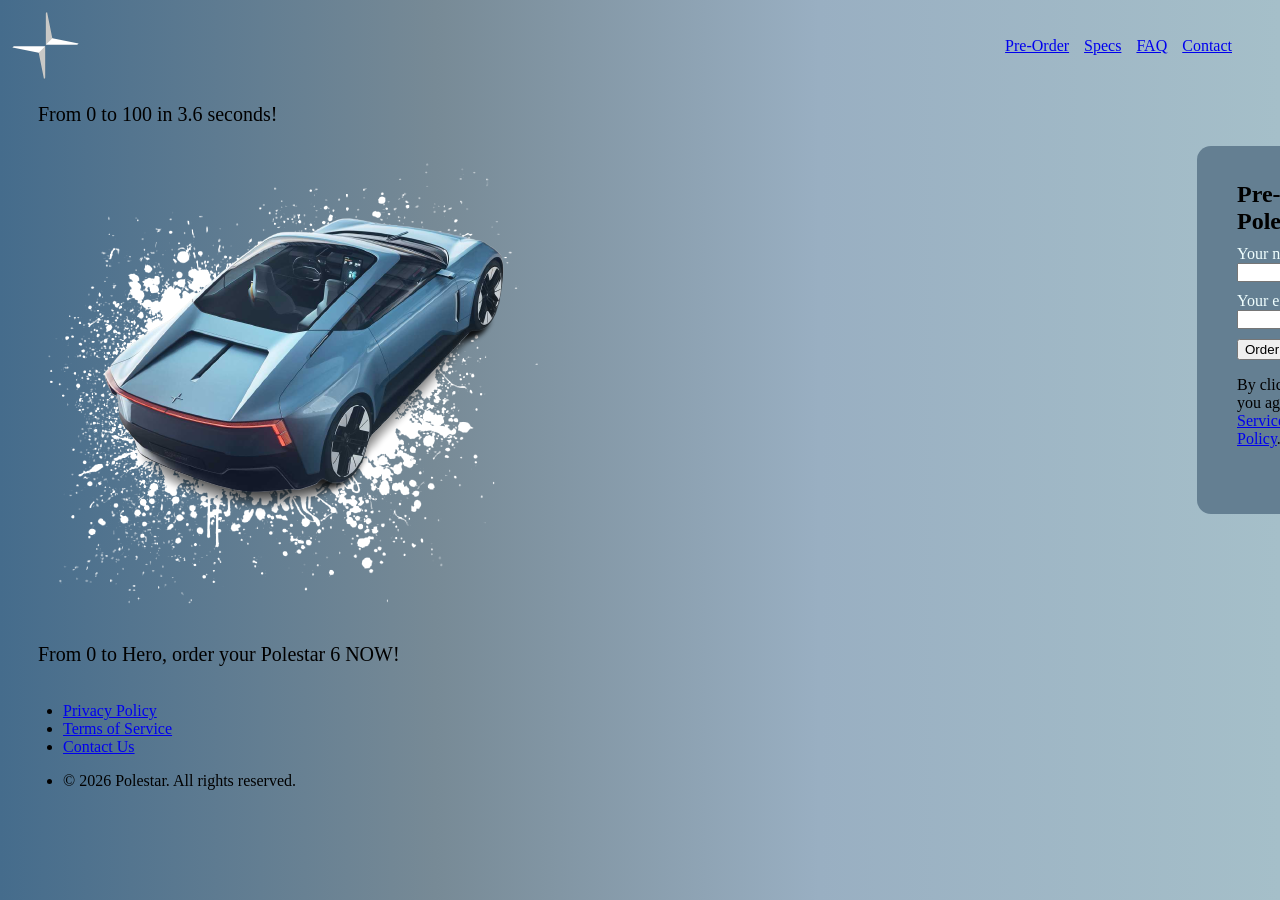
==== commit 859f135b: "Refactor navigation structure and update footer layout" ====
--- a/index.html
+++ b/index.html
@@ -7,17 +7,16 @@
     <link rel="stylesheet" href="styles.css">
 </head>
 <body>
-    <header>
-        <div class="banner">
-            <img src="polestarlogo.png" alt="Polestar Logo" width="75" height="75">
-        </div>
+    <navbar class="mainnav">
+        <img src="polestarlogo.png" alt="Polestar Logo" width="75" height="75">
         <nav class="mainnav">
             <a  href="preorder.html">Pre-Order</a>
             <a  href="specs.html">Specs</a>
             <a  href="faq.html">FAQ</a>
             <a  href="contact.html">Contact</a>
         </nav>
-    </header>
+    </navbar>
+
      <p class="text">From 0 to 100 in 3.6 seconds!</p>
     <section class="inner">
         <area>
@@ -35,13 +34,17 @@
         </form>
     </section>
     <p class="text_below">From 0 to Hero, order your Polestar 6 NOW!</p>
+    
     <footer>
         <section class="footer">
             <nav class="footernav">
-                    <a href="privacy_policy.html">Privacy Policy</a>
-                    <a href="terms_of_service.html">Terms of Service</a>
-                    <a href="contact.html">Contact Us</a>
-                    <p>&copy; 2026 Polestar. All rights reserved.</p>
+                <ul>
+                    <li><a href="privacy_policy.html">Privacy Policy</a></li>
+                    <li><a href="terms_of_service.html">Terms of Service</a></li>
+                    <li><a href="contact.html">Contact Us</a></li>
+                    <li><p>&copy; 2026 Polestar. All rights reserved.</p></li>
+                </ul>
+                    
             </nav>
         </section>
     </footer>
--- a/styles.css
+++ b/styles.css
@@ -2,16 +2,11 @@
 background: #456C8C;
 background: linear-gradient(90deg,rgba(69, 108, 140, 1) 0%, rgba(119, 138, 150, 1) 34%, rgba(153, 175, 194, 1) 64%, rgba(165, 191, 201, 1) 100%);
 }
-header{
-        display: flex;
-        align-items: flex-start;
-        justify-content: space-between;
-        padding: 10px 20px;
-}
+
 .mainnav {
             display: flex;
             flex-direction: row;
-            flex-wrap: nowrap;
+            flex-wrap: wrap;
             justify-content: flex-end;
             align-items: center;
             gap: 15px;
